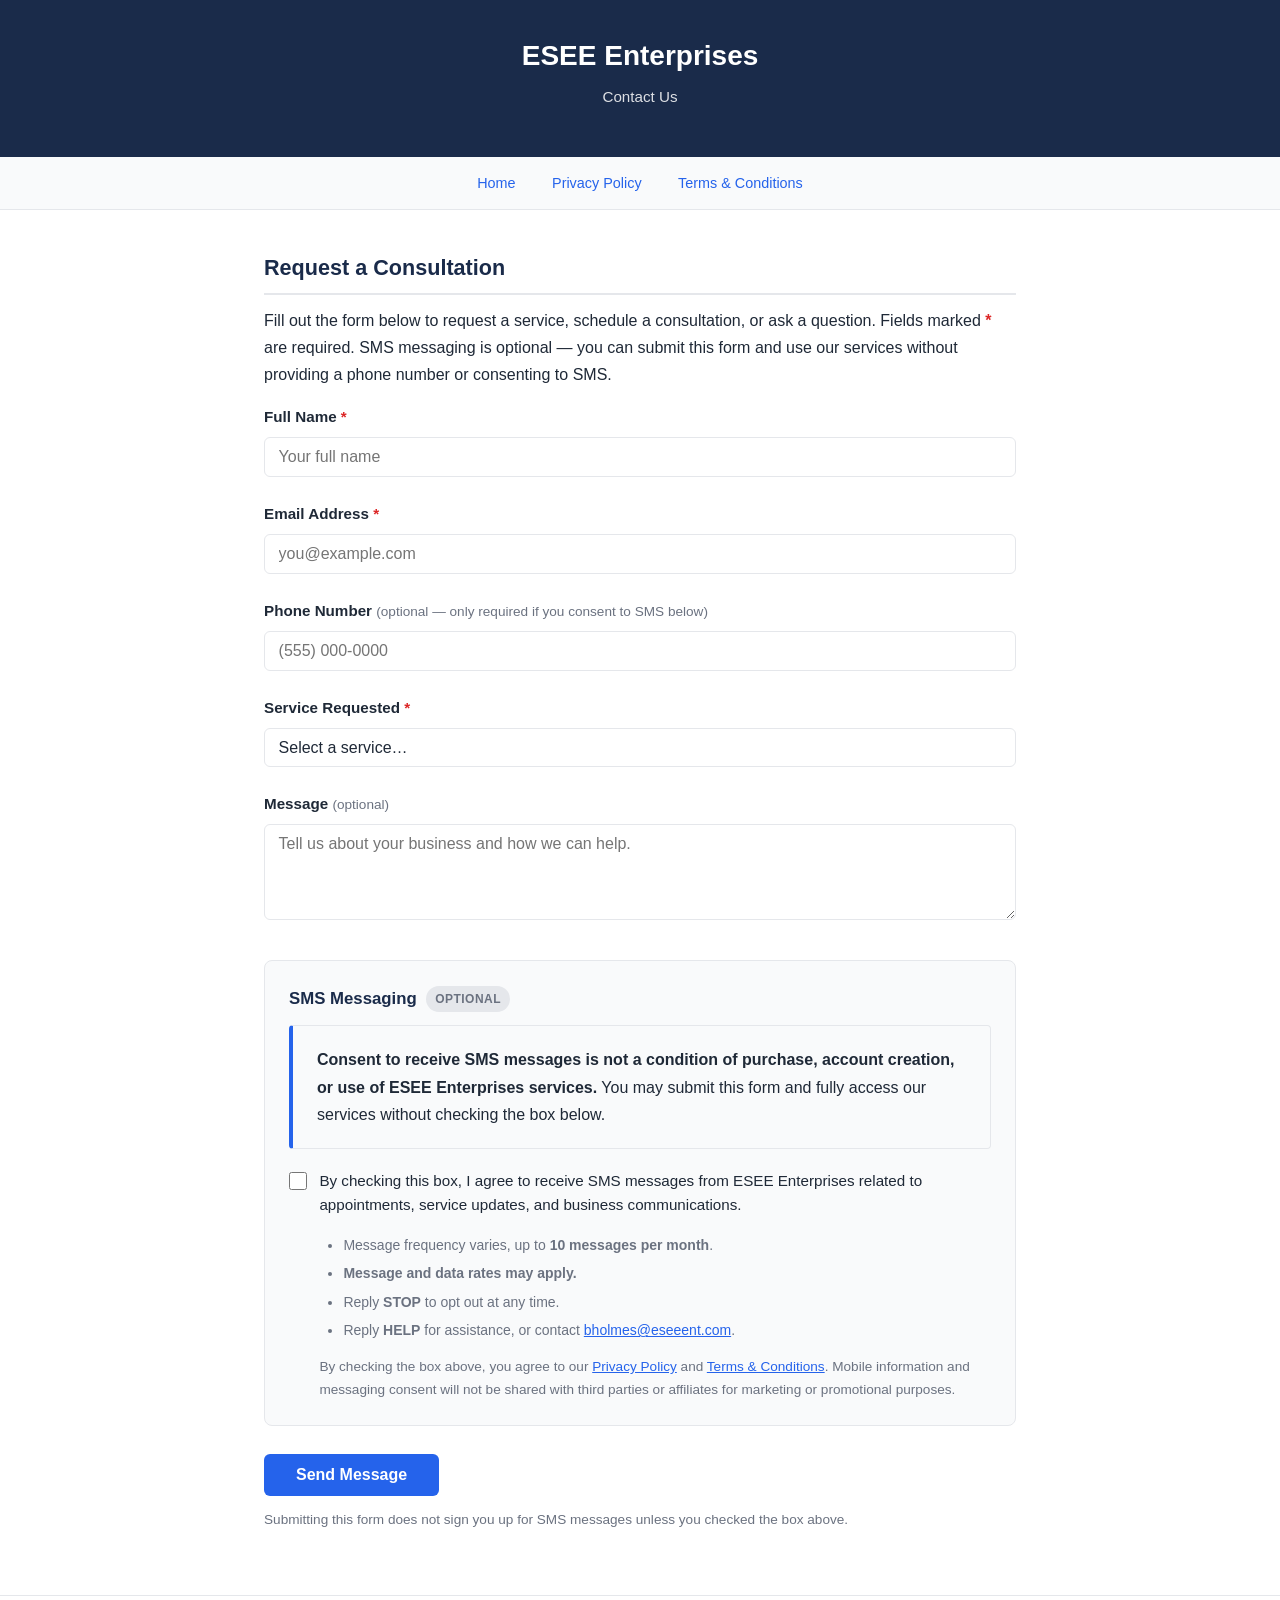
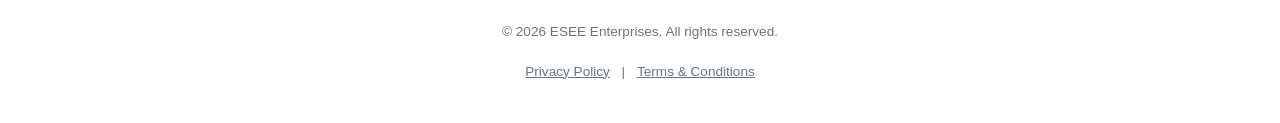
==== contact.html @ 37b8e961 "Add static contact/opt-in form page for A2P compliance verification Adds contact.html — a static HTM" ====
<!DOCTYPE html>
<html lang="en">
<head>
  <meta charset="UTF-8">
  <meta name="viewport" content="width=device-width, initial-scale=1.0">
  <title>Contact Us — ESEE Enterprises</title>
  <meta name="description" content="Contact ESEE Enterprises to request AI automation or business consulting services. SMS messaging is optional and never required to use our services.">
  <link rel="stylesheet" href="styles.css">
</head>
<body>
  <header>
    <h1>ESEE Enterprises</h1>
    <p>Contact Us</p>
  </header>
  <nav>
    <a href="/">Home</a>
    <a href="privacy">Privacy Policy</a>
    <a href="terms">Terms &amp; Conditions</a>
  </nav>
  <main>

    <h2>Request a Consultation</h2>
    <p>Fill out the form below to request a service, schedule a consultation, or ask a question. Fields marked <span class="required-marker">*</span> are required. SMS messaging is optional — you can submit this form and use our services without providing a phone number or consenting to SMS.</p>

    <form id="contact-form" novalidate>

      <!-- Name -->
      <div class="field-group">
        <label for="name">Full Name <span class="required-marker">*</span></label>
        <input type="text" id="name" name="name" required autocomplete="name" placeholder="Your full name">
        <span class="field-error" id="name-error">Please enter your full name.</span>
      </div>

      <!-- Email -->
      <div class="field-group">
        <label for="email">Email Address <span class="required-marker">*</span></label>
        <input type="email" id="email" name="email" required autocomplete="email" placeholder="you@example.com">
        <span class="field-error" id="email-error">Please enter a valid email address.</span>
      </div>

      <!-- Phone (optional — only needed if opting in to SMS) -->
      <div class="field-group">
        <label for="phone">Phone Number <span class="optional-label">(optional — only required if you consent to SMS below)</span></label>
        <input type="tel" id="phone" name="phone" autocomplete="tel" placeholder="(555) 000-0000">
        <span class="field-error" id="phone-error">A phone number is required to receive SMS messages.</span>
      </div>

      <!-- Service Requested -->
      <div class="field-group">
        <label for="service">Service Requested <span class="required-marker">*</span></label>
        <select id="service" name="service" required>
          <option value="">Select a service…</option>
          <option value="ai-automation">AI Automation</option>
          <option value="gbp-optimization">Google Business Profile Optimization</option>
          <option value="crm-automation">CRM Automation &amp; Management</option>
          <option value="lead-generation">Lead Generation &amp; Prospecting</option>
          <option value="appointment-scheduling">Appointment Scheduling</option>
          <option value="customer-support">Customer Support Automation</option>
          <option value="general-consultation">General Consultation</option>
        </select>
        <span class="field-error" id="service-error">Please select a service.</span>
      </div>

      <!-- Message -->
      <div class="field-group">
        <label for="message">Message <span class="optional-label">(optional)</span></label>
        <textarea id="message" name="message" rows="4" placeholder="Tell us about your business and how we can help."></textarea>
      </div>

      <!-- ── SMS CONSENT — ENTIRELY OPTIONAL ──────────────────────────── -->
      <div class="sms-section">
        <h3 class="sms-section-title">SMS Messaging <span class="optional-badge">Optional</span></h3>

        <div class="highlight-box sms-not-required-box">
          <p><strong>Consent to receive SMS messages is not a condition of purchase, account creation, or use of ESEE Enterprises services.</strong> You may submit this form and fully access our services without checking the box below.</p>
        </div>

        <label class="checkbox-label" for="sms-consent">
          <input type="checkbox" id="sms-consent" name="sms_consent" value="yes">
          <span class="checkbox-text">
            By checking this box, I agree to receive SMS messages from ESEE Enterprises related to appointments, service updates, and business communications.
          </span>
        </label>

        <div class="sms-disclosure">
          <ul>
            <li>Message frequency varies, up to <strong>10 messages per month</strong>.</li>
            <li><strong>Message and data rates may apply.</strong></li>
            <li>Reply <strong>STOP</strong> to opt out at any time.</li>
            <li>Reply <strong>HELP</strong> for assistance, or contact <a href="mailto:bholmes@eseeent.com">bholmes@eseeent.com</a>.</li>
          </ul>
          <p class="policy-links">
            By checking the box above, you agree to our
            <a href="privacy">Privacy Policy</a> and
            <a href="terms">Terms &amp; Conditions</a>.
            Mobile information and messaging consent will not be shared with third parties or affiliates for marketing or promotional purposes.
          </p>
        </div>
      </div>
      <!-- ─────────────────────────────────────────────────────────────── -->

      <div class="submit-row">
        <button type="submit" class="submit-btn">Send Message</button>
        <p class="submit-note">Submitting this form does not sign you up for SMS messages unless you checked the box above.</p>
      </div>

    </form>

    <!-- Success state (shown after submit, replaces form) -->
    <div id="success-message" class="success-message" style="display:none" role="alert">
      <div class="success-icon">&#10003;</div>
      <h3>Message Sent</h3>
      <p>Thank you — we'll be in touch shortly at the email address you provided.</p>
      <p id="sms-confirm"></p>
    </div>

  </main>
  <footer>
    <p>&copy; 2026 ESEE Enterprises. All rights reserved.</p>
    <p><a href="privacy">Privacy Policy</a> | <a href="terms">Terms &amp; Conditions</a></p>
  </footer>

  <script>
    (function () {
      var form    = document.getElementById('contact-form');
      var success = document.getElementById('success-message');
      var smsBox  = document.getElementById('sms-consent');
      var phoneInput = document.getElementById('phone');
      var phoneError = document.getElementById('phone-error');

      function show(el) { el.style.display = 'block'; }
      function hide(el) { el.style.display = 'none'; }
      function val(id)  { return document.getElementById(id).value.trim(); }

      function markError(inputId, errorId, show) {
        var input = document.getElementById(inputId);
        var err   = document.getElementById(errorId);
        if (show) {
          input.classList.add('input-error');
          err.style.display = 'block';
        } else {
          input.classList.remove('input-error');
          err.style.display = 'none';
        }
      }

      /* If user checks SMS consent, phone becomes required */
      smsBox.addEventListener('change', function () {
        if (smsBox.checked) {
          phoneInput.setAttribute('required', 'required');
          phoneInput.closest('.field-group').querySelector('label').innerHTML =
            'Phone Number <span class="required-marker">*</span> <span class="optional-label">(required for SMS)</span>';
        } else {
          phoneInput.removeAttribute('required');
          phoneInput.closest('.field-group').querySelector('label').innerHTML =
            'Phone Number <span class="optional-label">(optional — only required if you consent to SMS below)</span>';
          markError('phone', 'phone-error', false);
        }
      });

      form.addEventListener('submit', function (e) {
        e.preventDefault();
        var ok = true;

        if (!val('name'))    { markError('name',    'name-error',    true);  ok = false; }
        else                 { markError('name',    'name-error',    false); }

        if (!val('email') || !/^[^\s@]+@[^\s@]+\.[^\s@]+$/.test(val('email'))) {
                               markError('email',   'email-error',   true);  ok = false; }
        else                 { markError('email',   'email-error',   false); }

        if (!val('service')) { markError('service', 'service-error', true);  ok = false; }
        else                 { markError('service', 'service-error', false); }

        if (smsBox.checked && !val('phone')) {
                               markError('phone',   'phone-error',   true);  ok = false; }
        else                 { markError('phone',   'phone-error',   false); }

        if (!ok) return;

        hide(form);
        show(success);
        document.getElementById('sms-confirm').textContent = smsBox.checked
          ? 'You have opted in to SMS messages. Reply STOP at any time to unsubscribe.'
          : 'You did not opt in to SMS messages. You will not receive text messages from us.';
      });
    }());
  </script>
</body>
</html>
---- styles.css ----
*, *::before, *::after {
  box-sizing: border-box;
  margin: 0;
  padding: 0;
}

:root {
  --primary: #1a2b4a;
  --accent: #2563eb;
  --accent-hover: #1d4ed8;
  --text: #1f2937;
  --text-light: #6b7280;
  --bg: #ffffff;
  --bg-alt: #f9fafb;
  --border: #e5e7eb;
  --max-width: 800px;
}

html {
  font-size: 16px;
  scroll-behavior: smooth;
}

body {
  font-family: -apple-system, BlinkMacSystemFont, "Segoe UI", Roboto, "Helvetica Neue", Arial, sans-serif;
  color: var(--text);
  background: var(--bg);
  line-height: 1.7;
  -webkit-font-smoothing: antialiased;
}

header {
  background: var(--primary);
  color: #fff;
  padding: 2rem 1.5rem;
  text-align: center;
}

header h1 {
  font-size: 1.75rem;
  font-weight: 700;
  margin-bottom: 0.25rem;
}

header p {
  font-size: 0.95rem;
  opacity: 0.85;
}

nav {
  background: var(--bg-alt);
  border-bottom: 1px solid var(--border);
  padding: 0.75rem 1.5rem;
  text-align: center;
}

nav a {
  color: var(--accent);
  text-decoration: none;
  margin: 0 1rem;
  font-size: 0.9rem;
  font-weight: 500;
}

nav a:hover {
  text-decoration: underline;
}

main {
  max-width: var(--max-width);
  margin: 0 auto;
  padding: 2.5rem 1.5rem 4rem;
}

h2 {
  font-size: 1.35rem;
  color: var(--primary);
  margin: 2.25rem 0 0.75rem;
  padding-bottom: 0.4rem;
  border-bottom: 2px solid var(--border);
}

h2:first-of-type {
  margin-top: 0;
}

h3 {
  font-size: 1.1rem;
  color: var(--primary);
  margin: 1.5rem 0 0.5rem;
}

p {
  margin-bottom: 1rem;
}

ul, ol {
  margin: 0 0 1rem 1.5rem;
}

li {
  margin-bottom: 0.35rem;
}

strong {
  font-weight: 600;
}

a {
  color: var(--accent);
}

a:hover {
  color: var(--accent-hover);
}

.effective-date {
  color: var(--text-light);
  font-size: 0.9rem;
  margin-bottom: 2rem;
}

.highlight-box {
  background: var(--bg-alt);
  border: 1px solid var(--border);
  border-left: 4px solid var(--accent);
  padding: 1.25rem 1.5rem;
  border-radius: 4px;
  margin: 1.5rem 0;
}

.highlight-box p:last-child {
  margin-bottom: 0;
}

.landing-links {
  list-style: none;
  margin: 2rem 0;
  padding: 0;
}

.landing-links li {
  margin-bottom: 1rem;
}

.landing-links a {
  display: block;
  padding: 1.25rem 1.5rem;
  background: var(--bg-alt);
  border: 1px solid var(--border);
  border-radius: 8px;
  text-decoration: none;
  color: var(--text);
  transition: border-color 0.2s, box-shadow 0.2s;
}

.landing-links a:hover {
  border-color: var(--accent);
  box-shadow: 0 2px 8px rgba(37, 99, 235, 0.1);
}

.landing-links a strong {
  display: block;
  color: var(--accent);
  font-size: 1.1rem;
  margin-bottom: 0.25rem;
}

.landing-links a span {
  font-size: 0.9rem;
  color: var(--text-light);
}

.contact-info {
  background: var(--bg-alt);
  border: 1px solid var(--border);
  border-radius: 8px;
  padding: 1.5rem;
  margin-top: 2rem;
}

.contact-info p {
  margin-bottom: 0.5rem;
}

.contact-info p:last-child {
  margin-bottom: 0;
}

footer {
  text-align: center;
  padding: 1.5rem;
  font-size: 0.85rem;
  color: var(--text-light);
  border-top: 1px solid var(--border);
}

footer a {
  color: var(--text-light);
  margin: 0 0.5rem;
}

/* ── Contact form ─────────────────────────────────────────────────── */

.required-marker {
  color: #dc2626;
  font-weight: 700;
}

.optional-label {
  color: var(--text-light);
  font-size: 0.85rem;
  font-weight: 400;
}

.field-group {
  margin-bottom: 1.5rem;
}

.field-group label {
  display: block;
  font-weight: 600;
  margin-bottom: 0.4rem;
  font-size: 0.95rem;
}

.field-group input,
.field-group select,
.field-group textarea {
  width: 100%;
  padding: 0.65rem 0.85rem;
  border: 1px solid var(--border);
  border-radius: 6px;
  font-size: 1rem;
  font-family: inherit;
  color: var(--text);
  background: var(--bg);
  transition: border-color 0.15s, box-shadow 0.15s;
  appearance: none;
  -webkit-appearance: none;
}

.field-group input:focus,
.field-group select:focus,
.field-group textarea:focus {
  outline: none;
  border-color: var(--accent);
  box-shadow: 0 0 0 3px rgba(37, 99, 235, 0.12);
}

.field-group input.input-error,
.field-group select.input-error {
  border-color: #dc2626;
}

.field-error {
  display: none;
  color: #dc2626;
  font-size: 0.85rem;
  margin-top: 0.3rem;
}

.field-group textarea {
  resize: vertical;
  min-height: 6rem;
}

/* SMS consent block */
.sms-section {
  background: var(--bg-alt);
  border: 1px solid var(--border);
  border-radius: 8px;
  padding: 1.5rem;
  margin: 2rem 0 1.75rem;
}

.sms-section-title {
  margin-top: 0;
  margin-bottom: 0.75rem;
  font-size: 1.05rem;
  display: flex;
  align-items: center;
  gap: 0.6rem;
}

.optional-badge {
  display: inline-block;
  background: #e5e7eb;
  color: var(--text-light);
  font-size: 0.75rem;
  font-weight: 600;
  text-transform: uppercase;
  letter-spacing: 0.04em;
  padding: 0.15rem 0.55rem;
  border-radius: 999px;
}

.sms-not-required-box {
  margin-top: 0;
  margin-bottom: 1.25rem;
}

.checkbox-label {
  display: flex;
  align-items: flex-start;
  gap: 0.75rem;
  cursor: pointer;
  margin-bottom: 1rem;
}

.checkbox-label input[type="checkbox"] {
  width: 1.15rem;
  height: 1.15rem;
  min-width: 1.15rem;
  margin-top: 0.2rem;
  accent-color: var(--accent);
  cursor: pointer;
}

.checkbox-text {
  font-size: 0.95rem;
  line-height: 1.6;
}

.sms-disclosure {
  padding-left: 1.9rem;
  font-size: 0.875rem;
  color: var(--text-light);
}

.sms-disclosure ul {
  margin-bottom: 0.75rem;
}

.sms-disclosure li {
  margin-bottom: 0.3rem;
}

.sms-disclosure .policy-links {
  margin-bottom: 0;
  font-size: 0.85rem;
}

/* Submit row */
.submit-row {
  margin-top: 0.5rem;
}

.submit-btn {
  display: inline-block;
  background: var(--accent);
  color: #fff;
  font-size: 1rem;
  font-weight: 600;
  font-family: inherit;
  padding: 0.75rem 2rem;
  border: none;
  border-radius: 6px;
  cursor: pointer;
  transition: background 0.15s;
}

.submit-btn:hover {
  background: var(--accent-hover);
}

.submit-note {
  font-size: 0.85rem;
  color: var(--text-light);
  margin-top: 0.75rem;
  margin-bottom: 0;
}

/* Success state */
.success-message {
  text-align: center;
  padding: 3rem 1rem;
}

.success-icon {
  width: 3rem;
  height: 3rem;
  background: #16a34a;
  color: #fff;
  border-radius: 50%;
  display: flex;
  align-items: center;
  justify-content: center;
  font-size: 1.5rem;
  margin: 0 auto 1.25rem;
}

.success-message h3 {
  margin-top: 0;
  color: var(--primary);
  font-size: 1.35rem;
}

/* ── Responsive ───────────────────────────────────────────────────── */

@media (max-width: 600px) {
  header h1 {
    font-size: 1.35rem;
  }

  main {
    padding: 1.5rem 1rem 3rem;
  }

  nav a {
    margin: 0 0.5rem;
  }

  h2 {
    font-size: 1.2rem;
  }

  .sms-disclosure {
    padding-left: 0;
  }
}
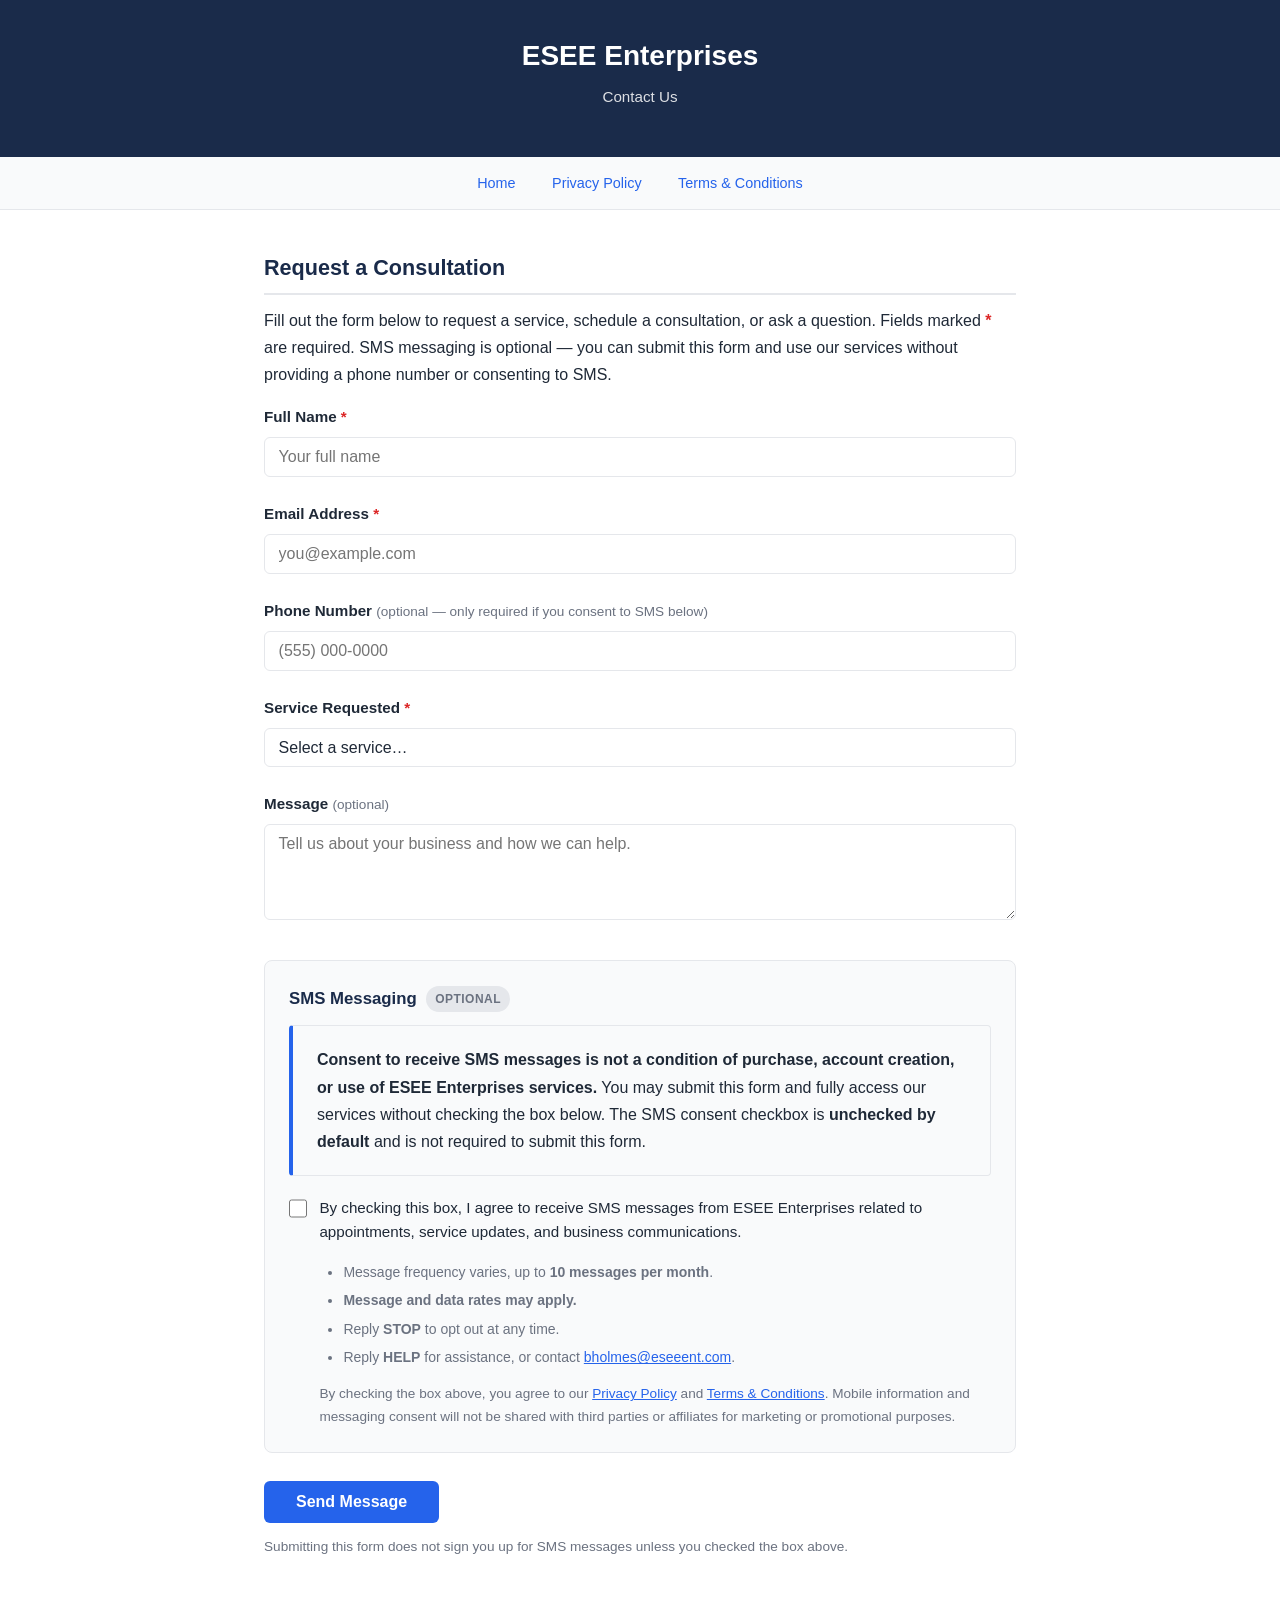
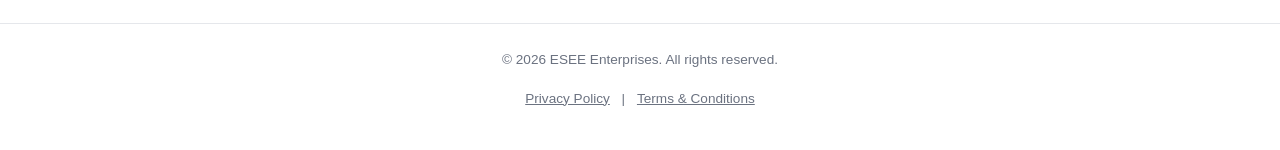
==== commit fe9fd4b6: "Add 'unchecked by default' to visible SMS section text Ensures the word 'unchecked' appears in visib" ====
--- a/contact.html
+++ b/contact.html
@@ -72,7 +72,7 @@
         <h3 class="sms-section-title">SMS Messaging <span class="optional-badge">Optional</span></h3>
 
         <div class="highlight-box sms-not-required-box">
-          <p><strong>Consent to receive SMS messages is not a condition of purchase, account creation, or use of ESEE Enterprises services.</strong> You may submit this form and fully access our services without checking the box below.</p>
+          <p><strong>Consent to receive SMS messages is not a condition of purchase, account creation, or use of ESEE Enterprises services.</strong> You may submit this form and fully access our services without checking the box below. The SMS consent checkbox is <strong>unchecked by default</strong> and is not required to submit this form.</p>
         </div>
 
         <label class="checkbox-label" for="sms-consent">
